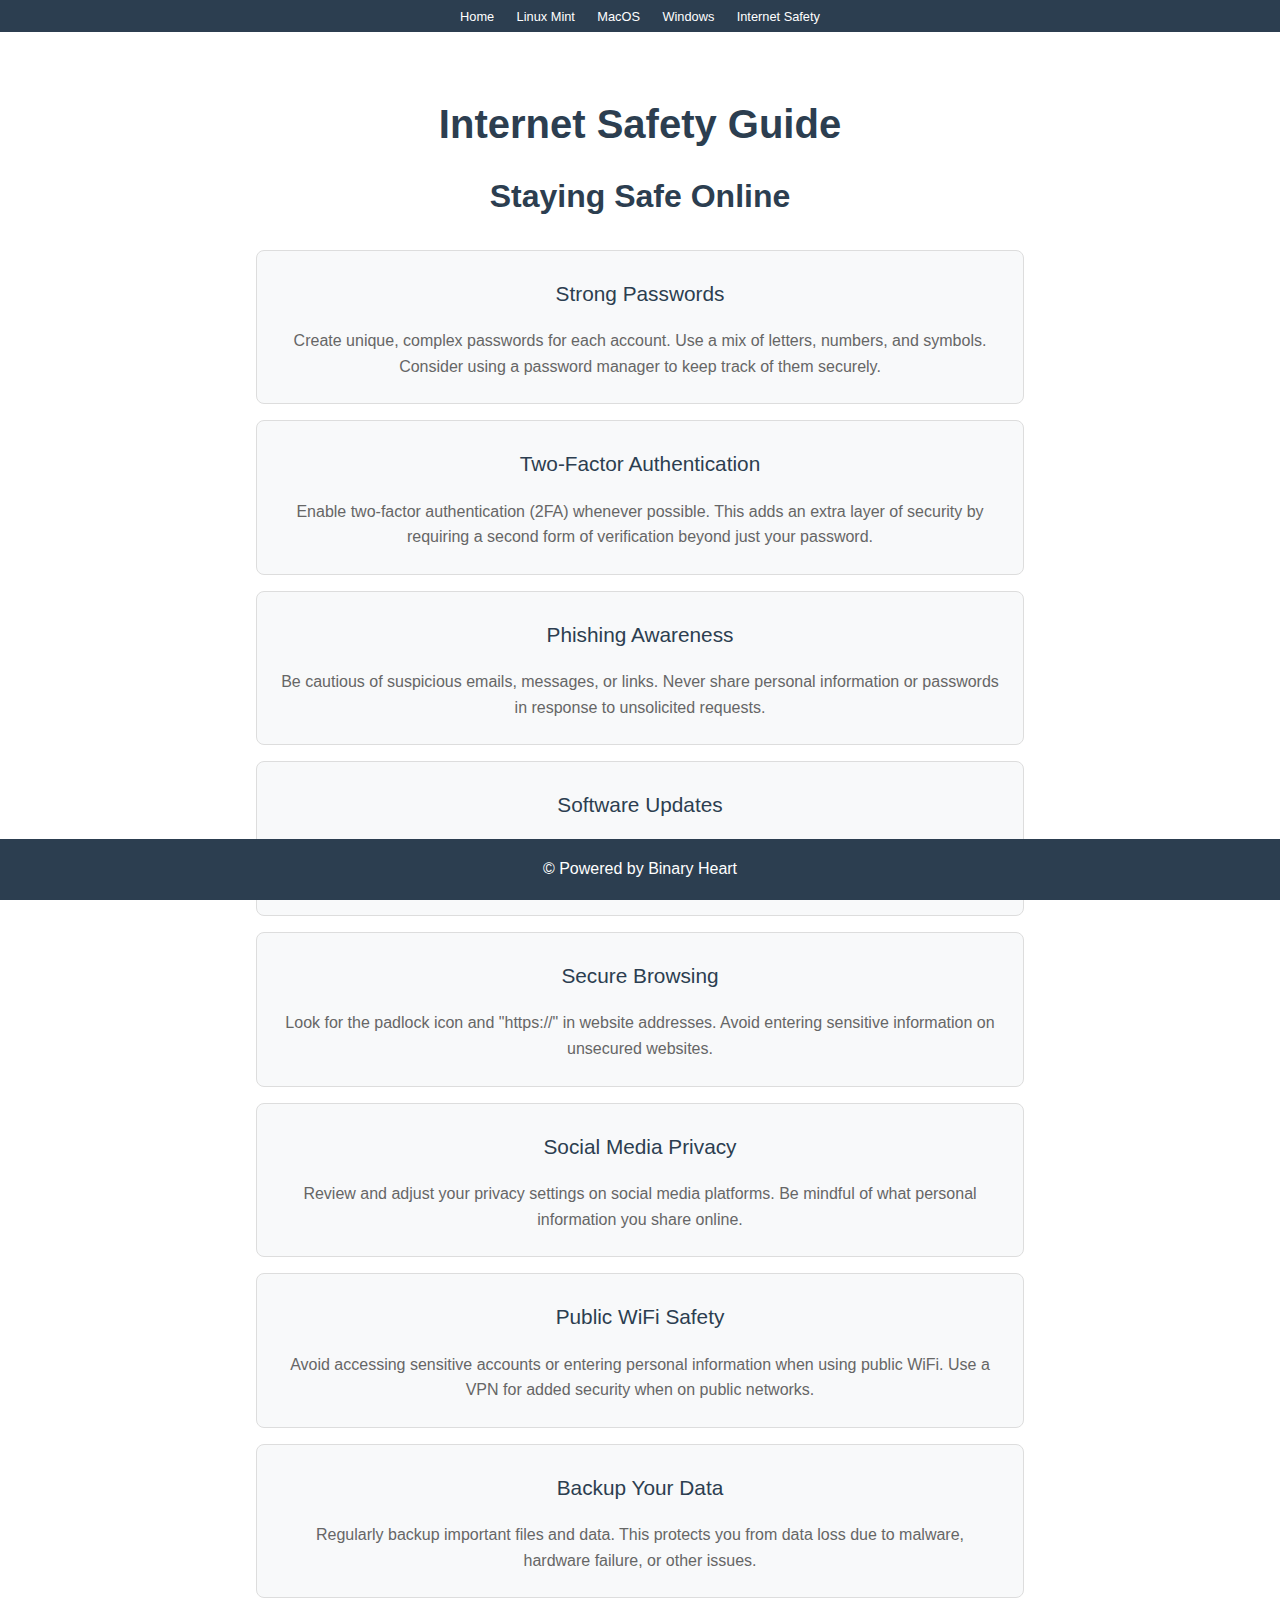
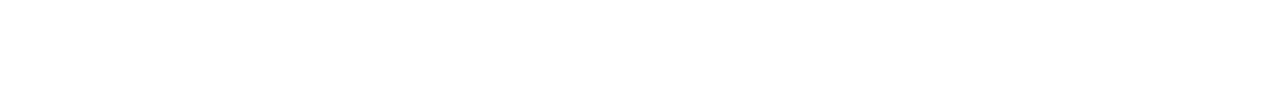
==== internet-safety.html @ cef7c358 "functional auxillary webpages & internal links" ====
<!DOCTYPE html>
<html lang="en">
<head>
    <meta charset="UTF-8">
    <meta name="viewport" content="width=device-width, initial-scale=1.0">
    <title>Internet Safety Guide - Binary Heart</title>
    <link rel="stylesheet" href="/styles.css">
</head>
<body>
    <header>
        <nav>
            <ul>
                <li><a href="/">Home</a></li>
                <li><a href="/linux-mint.html">Linux Mint</a></li>
                <li><a href="/macos.html">MacOS</a></li>
                <li><a href="/windows.html">Windows</a></li>
                <li><a href="/internet-safety.html">Internet Safety</a></li>
            </ul>
        </nav>
    </header>

    <main>
        <section id="internet-safety">
            <h1>Internet Safety Guide</h1>
            <h2>Staying Safe Online</h2>
            
            <div class="guide-container">
                <div class="guide-section">
                    <h3>Strong Passwords</h3>
                    <p>Create unique, complex passwords for each account. Use a mix of letters, numbers, and symbols. Consider using a password manager to keep track of them securely.</p>
                </div>

                <div class="guide-section">
                    <h3>Two-Factor Authentication</h3>
                    <p>Enable two-factor authentication (2FA) whenever possible. This adds an extra layer of security by requiring a second form of verification beyond just your password.</p>
                </div>

                <div class="guide-section">
                    <h3>Phishing Awareness</h3>
                    <p>Be cautious of suspicious emails, messages, or links. Never share personal information or passwords in response to unsolicited requests.</p>
                </div>

                <div class="guide-section">
                    <h3>Software Updates</h3>
                    <p>Keep your operating system, browser, and all software up to date. Updates often include important security patches.</p>
                </div>

                <div class="guide-section">
                    <h3>Secure Browsing</h3>
                    <p>Look for the padlock icon and "https://" in website addresses. Avoid entering sensitive information on unsecured websites.</p>
                </div>

                <div class="guide-section">
                    <h3>Social Media Privacy</h3>
                    <p>Review and adjust your privacy settings on social media platforms. Be mindful of what personal information you share online.</p>
                </div>

                <div class="guide-section">
                    <h3>Public WiFi Safety</h3>
                    <p>Avoid accessing sensitive accounts or entering personal information when using public WiFi. Use a VPN for added security when on public networks.</p>
                </div>

                <div class="guide-section">
                    <h3>Backup Your Data</h3>
                    <p>Regularly backup important files and data. This protects you from data loss due to malware, hardware failure, or other issues.</p>
                </div>
            </div>
        </section>
    </main>

    <footer>
        <p>&copy; Powered by Binary Heart</p>
    </footer>

    <script src="script.js"></script>
</body>
</html>
---- styles.css ----
/* Reset and base styles */
* {
    margin: 0;
    padding: 0;
    box-sizing: border-box;
}

body {
    font-family: 'Arial', sans-serif;
    line-height: 1.8;
    color: #333;
}

/* Header and Navigation */
header {
    background-color: #2c3e50;
    padding: 0.1rem 0;
    position: fixed;
    width: 100%;
    top: 0;
    z-index: 1000;
}

nav ul {
    display: flex;
    justify-content: center;
    list-style: none;
    gap: 0.8rem;
}

nav ul li {
    margin: 0;
}

nav ul li a {
    color: white;
    text-decoration: none;
    padding: 0.1rem 0.3rem;
    border-radius: 4px;
    transition: background-color 0.3s;
    font-size: 0.8rem;
}

nav ul li a:hover {
    background-color: #34495e;
}

/* Main Content */
main {
    margin-top: 1.5rem;
    padding: 2rem;
}

section {
    padding: 2rem 0;
    min-height: 50vh;
    display: flex;
    flex-direction: column;
    justify-content: center;
    align-items: center;
    text-align: center;
}

h1 {
    font-size: 2.5rem;
    margin-bottom: 0.5rem;
    color: #2c3e50;
}

h2 {
    font-size: 2rem;
    margin-bottom: 0.5rem;
    color: #2c3e50;
}

h3 {
    font-size: 1.5rem;
    margin-bottom: 1rem;
    color: #34495e;
    font-weight: normal;
}

/* Contact Form */
form {
    display: flex;
    flex-direction: column;
    width: 100%;
    max-width: 500px;
    gap: 1rem;
}

input, textarea {
    padding: 0.8rem;
    border: 1px solid #ddd;
    border-radius: 4px;
    font-size: 1rem;
}

textarea {
    min-height: 150px;
    resize: vertical;
}

button {
    background-color: #2c3e50;
    color: white;
    padding: 1rem;
    border: none;
    border-radius: 4px;
    cursor: pointer;
    font-size: 1rem;
    transition: background-color 0.3s;
}

button:hover {
    background-color: #34495e;
}

/* Footer */
footer {
    background-color: #2c3e50;
    color: white;
    text-align: center;
    padding: 1rem;
    position: fixed;
    bottom: 0;
    width: 100%;
}

/* FAQ Section */
.faq-container {
    width: 100%;
    max-width: 800px;
    margin: 0 auto;
}

.faq-item {
    margin-bottom: 1rem;
    border: 1px solid #ddd;
    border-radius: 8px;
    overflow: hidden;
}

.faq-question {
    padding: 1rem;
    background-color: #f8f9fa;
    cursor: pointer;
    display: flex;
    justify-content: space-between;
    align-items: center;
    transition: background-color 0.3s;
}

.faq-question:hover {
    background-color: #e9ecef;
}

.faq-question h4 {
    margin: 0;
    font-size: 1.1rem;
    color: #2c3e50;
}

.toggle-icon {
    font-size: 1.5rem;
    color: #5c1616;
    transition: transform 0.3s;
}

.faq-answer {
    padding: 0;
    max-height: 0;
    overflow: hidden;
    transition: max-height 0.3s ease-out, padding 0.3s ease-out;
}

.faq-answer p {
    margin: 0;
    padding: 1rem;
    color: #5c1616;
}

.faq-item.active .faq-answer {
    max-height: 500px;
    padding: 1rem;
}

.faq-item.active .toggle-icon {
    transform: rotate(45deg);
}

.os-link {
    color: #2c3e50;
    text-decoration: none;
    font-weight: bold;
    border-bottom: 2px solid #2c3e50;
    transition: color 0.3s, border-color 0.3s;
}

.os-link:hover {
    color: #34495e;
    border-bottom-color: #34495e;
}

/* Guide Sections */
.guide-container {
    width: 100%;
    max-width: 800px;
    margin: 0 auto;
    padding: 1rem;
}

.guide-section {
    background-color: #f8f9fa;
    border: 1px solid #ddd;
    border-radius: 8px;
    padding: 1.5rem;
    margin-bottom: 1rem;
    transition: transform 0.3s ease, box-shadow 0.3s ease;
}

.guide-section:hover {
    transform: translateY(-2px);
    box-shadow: 0 4px 8px rgba(0,0,0,0.1);
}

.guide-section h3 {
    color: #2c3e50;
    margin-bottom: 1rem;
    font-size: 1.3rem;
}

.guide-section p {
    color: #666;
    line-height: 1.6;
}

/* Responsive Design */
@media (max-width: 768px) {
    main {
        flex-direction: column;
        width: 100%;
    }
    
    section {
        width: 100%;
        min-height: auto;
    }
    
    nav ul {
        gap: 0.5rem;
    }
    
    nav ul li a {
        font-size: 0.7rem;
        padding: 0.1rem 0.2rem;
    }
    
    h1 {
        font-size: 2rem;
    }
    
    h2 {
        font-size: 1.5rem;
    }
}
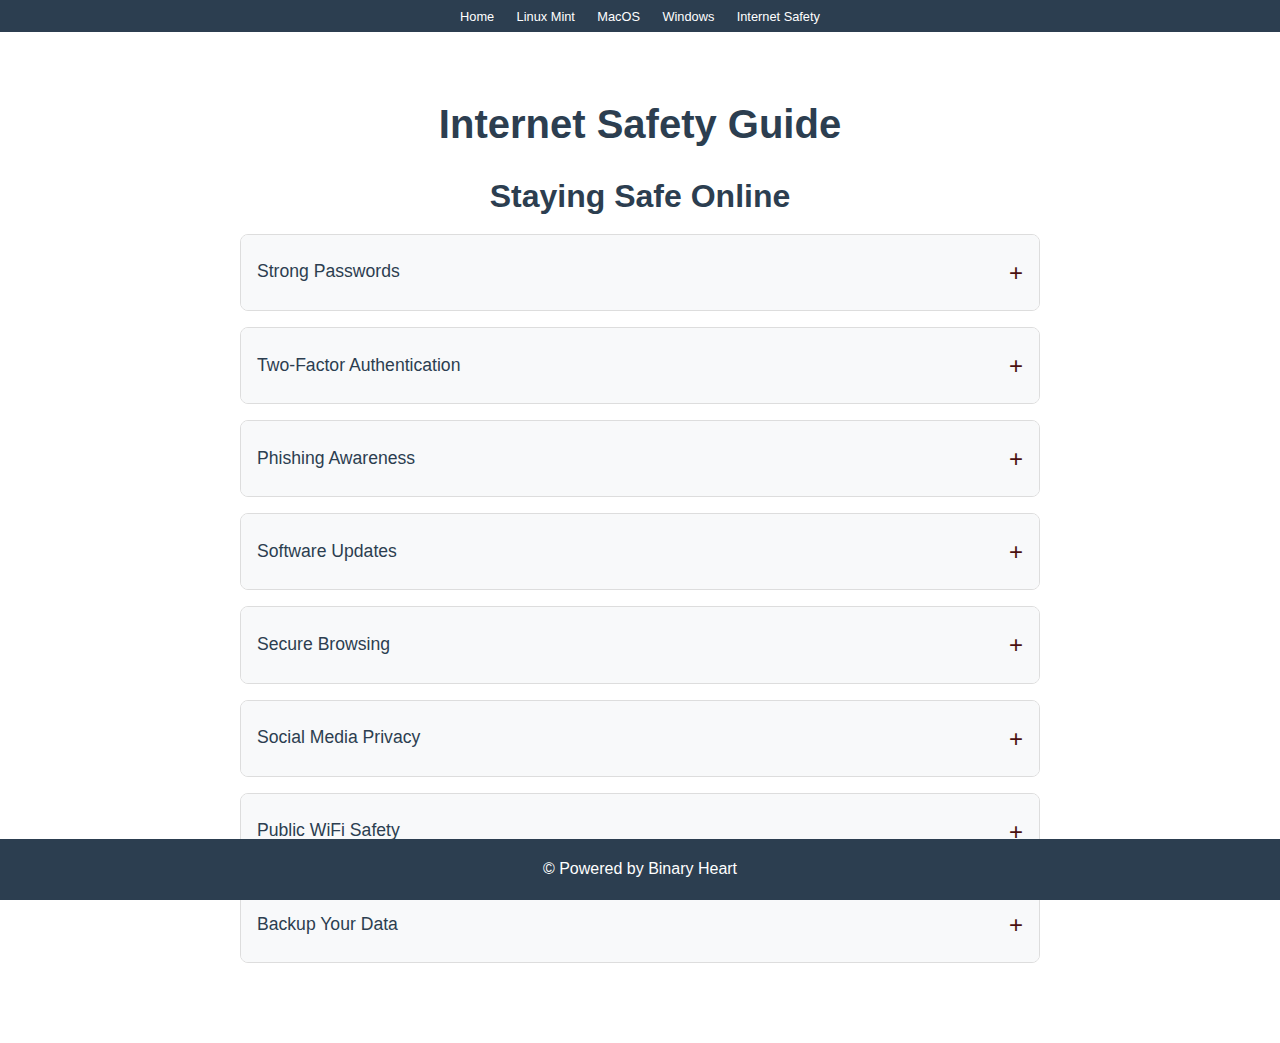
==== commit e73d0bb6: "Additional usage guides" ====
--- a/internet-safety.html
+++ b/internet-safety.html
@@ -26,43 +26,84 @@
             
             <div class="guide-container">
                 <div class="guide-section">
-                    <h3>Strong Passwords</h3>
-                    <p>Create unique, complex passwords for each account. Use a mix of letters, numbers, and symbols. Consider using a password manager to keep track of them securely.</p>
+                    <div class="guide-question">
+                        <h3>Strong Passwords</h3>
+                        <span class="toggle-icon">+</span>
+                    </div>
+                    <div class="guide-answer">
+                        <p>Create unique, complex passwords for each account. Use a mix of letters, numbers, and symbols. Consider using a password manager to keep track of them securely.</p>
+                    </div>
                 </div>
 
                 <div class="guide-section">
-                    <h3>Two-Factor Authentication</h3>
-                    <p>Enable two-factor authentication (2FA) whenever possible. This adds an extra layer of security by requiring a second form of verification beyond just your password.</p>
+                    <div class="guide-question">
+                        <h3>Two-Factor Authentication</h3>
+                        <span class="toggle-icon">+</span>
+                    </div>
+                    <div class="guide-answer">
+                        <p>Enable two-factor authentication (2FA) whenever possible. This adds an extra layer of security by requiring a second form of verification beyond just your password.</p>
+                    </div>
                 </div>
 
                 <div class="guide-section">
-                    <h3>Phishing Awareness</h3>
-                    <p>Be cautious of suspicious emails, messages, or links. Never share personal information or passwords in response to unsolicited requests.</p>
+                    <div class="guide-question">
+                        <h3>Phishing Awareness</h3>
+                        <span class="toggle-icon">+</span>
+                    </div>
+                    <div class="guide-answer">
+                        <p>Be cautious of suspicious emails, messages, or links that seem out of place. Never share personal information or passwords in response to unsolicited requests. 
+                            Always verify the legitimacy of the sender before responding.</p>
+                    </div>
                 </div>
 
                 <div class="guide-section">
-                    <h3>Software Updates</h3>
-                    <p>Keep your operating system, browser, and all software up to date. Updates often include important security patches.</p>
+                    <div class="guide-question">
+                        <h3>Software Updates</h3>
+                        <span class="toggle-icon">+</span>
+                    </div>
+                    <div class="guide-answer">
+                        <p>Keep your operating system, browser, and all software up to date. Updates often include important security patches.</p>
+                    </div>
                 </div>
 
                 <div class="guide-section">
-                    <h3>Secure Browsing</h3>
-                    <p>Look for the padlock icon and "https://" in website addresses. Avoid entering sensitive information on unsecured websites.</p>
+                    <div class="guide-question">
+                        <h3>Secure Browsing</h3>
+                        <span class="toggle-icon">+</span>
+                    </div>
+                    <div class="guide-answer">
+                        <p>Look for the padlock icon and "https://" in website addresses. Avoid entering sensitive information on unsecured or unknown websites.</p>
+                    </div>
                 </div>
 
                 <div class="guide-section">
-                    <h3>Social Media Privacy</h3>
-                    <p>Review and adjust your privacy settings on social media platforms. Be mindful of what personal information you share online.</p>
+                    <div class="guide-question">
+                        <h3>Social Media Privacy</h3>
+                        <span class="toggle-icon">+</span>
+                    </div>
+                    <div class="guide-answer">
+                        <p>Review and adjust your privacy settings on social media platforms. Be mindful of what personal information you share online.</p>
+                    </div>
                 </div>
 
                 <div class="guide-section">
-                    <h3>Public WiFi Safety</h3>
-                    <p>Avoid accessing sensitive accounts or entering personal information when using public WiFi. Use a VPN for added security when on public networks.</p>
+                    <div class="guide-question">
+                        <h3>Public WiFi Safety</h3>
+                        <span class="toggle-icon">+</span>
+                    </div>
+                    <div class="guide-answer">
+                        <p>Avoid accessing sensitive accounts or entering personal information when using public WiFi. Use a VPN for added security when on public networks.</p>
+                    </div>
                 </div>
 
                 <div class="guide-section">
-                    <h3>Backup Your Data</h3>
-                    <p>Regularly backup important files and data. This protects you from data loss due to malware, hardware failure, or other issues.</p>
+                    <div class="guide-question">
+                        <h3>Backup Your Data</h3>
+                        <span class="toggle-icon">+</span>
+                    </div>
+                    <div class="guide-answer">
+                        <p>Regularly backup important files and data. This protects you from data loss due to malware, hardware failure, or other unforeseenissues.</p>
+                    </div>
                 </div>
             </div>
         </section>
--- a/styles.css
+++ b/styles.css
@@ -6,7 +6,7 @@
 }
 
 body {
-    font-family: 'Arial', sans-serif;
+    font-family: 'Calabri', sans-serif;
     line-height: 1.8;
     color: #333;
 }
@@ -127,21 +127,21 @@
     width: 100%;
 }
 
-/* FAQ Section */
-.faq-container {
+/* FAQ and Guide Containers */
+.faq-container, .guide-container {
     width: 100%;
     max-width: 800px;
     margin: 0 auto;
 }
 
-.faq-item {
+.faq-item, .guide-section {
     margin-bottom: 1rem;
     border: 1px solid #ddd;
     border-radius: 8px;
     overflow: hidden;
 }
 
-.faq-question {
+.faq-question, .guide-question {
     padding: 1rem;
     background-color: #f8f9fa;
     cursor: pointer;
@@ -151,11 +151,11 @@
     transition: background-color 0.3s;
 }
 
-.faq-question:hover {
+.faq-question:hover, .guide-question:hover {
     background-color: #e9ecef;
 }
 
-.faq-question h4 {
+.faq-question h4, .guide-question h3 {
     margin: 0;
     font-size: 1.1rem;
     color: #2c3e50;
@@ -163,29 +163,31 @@
 
 .toggle-icon {
     font-size: 1.5rem;
-    color: #5c1616;
+    color: #4b1111;
     transition: transform 0.3s;
 }
 
-.faq-answer {
+.faq-answer, .guide-answer {
     padding: 0;
     max-height: 0;
     overflow: hidden;
     transition: max-height 0.3s ease-out, padding 0.3s ease-out;
 }
 
-.faq-answer p {
-    margin: 0;
-    padding: 1rem;
-    color: #5c1616;
-}
-
-.faq-item.active .faq-answer {
+.faq-answer p, .guide-answer p {
+    margin: 0;
+    padding: 1rem;
+    color: #4b1111;
+}
+
+.faq-item.active .faq-answer,
+.guide-section.active .guide-answer {
     max-height: 500px;
     padding: 1rem;
 }
 
-.faq-item.active .toggle-icon {
+.faq-item.active .toggle-icon,
+.guide-section.active .toggle-icon {
     transform: rotate(45deg);
 }
 
@@ -200,39 +202,6 @@
 .os-link:hover {
     color: #34495e;
     border-bottom-color: #34495e;
-}
-
-/* Guide Sections */
-.guide-container {
-    width: 100%;
-    max-width: 800px;
-    margin: 0 auto;
-    padding: 1rem;
-}
-
-.guide-section {
-    background-color: #f8f9fa;
-    border: 1px solid #ddd;
-    border-radius: 8px;
-    padding: 1.5rem;
-    margin-bottom: 1rem;
-    transition: transform 0.3s ease, box-shadow 0.3s ease;
-}
-
-.guide-section:hover {
-    transform: translateY(-2px);
-    box-shadow: 0 4px 8px rgba(0,0,0,0.1);
-}
-
-.guide-section h3 {
-    color: #2c3e50;
-    margin-bottom: 1rem;
-    font-size: 1.3rem;
-}
-
-.guide-section p {
-    color: #666;
-    line-height: 1.6;
 }
 
 /* Responsive Design */
